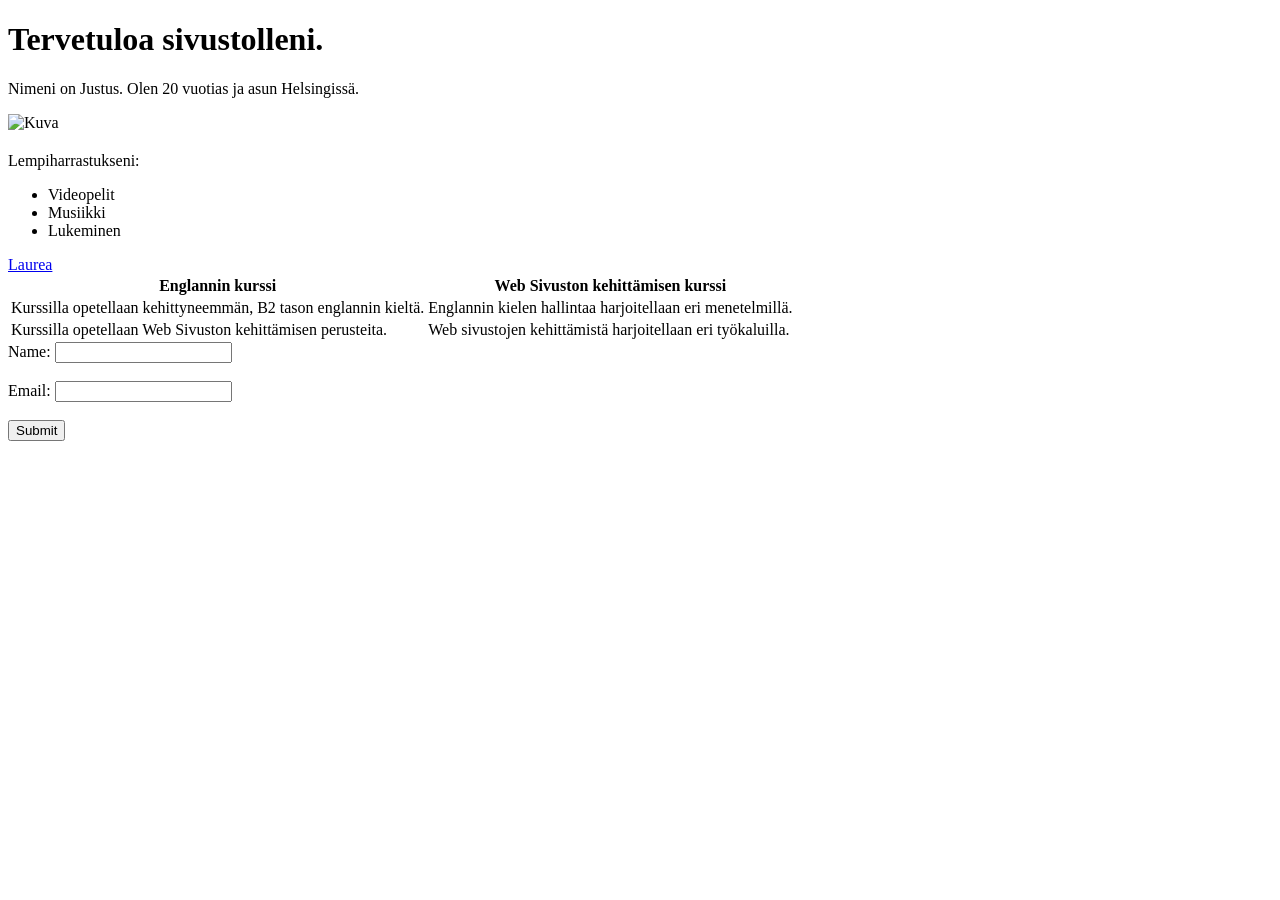
==== WS_02/index.html @ a199ecd3 "style" ====
<!DOCTYPE html>
    <html>
    <head>
        <title>Justuksen sivu</title>
    </head>
    <body>
        <h1>Tervetuloa sivustolleni.</h1>
        <p>Nimeni on Justus. Olen 20 vuotias ja asun Helsingissä.</p>
        <img src="C:\Users\justu\OneDrive\Pictures\cover1.WEBP" alt="Kuva">
  
    <h2 style="color:greenyellow" ></h2>Lempiharrastukseni:</h2>
    <ul>
        <li>Videopelit</li>
        <li>Musiikki</li>
        <li>Lukeminen</li>
    </ul>
    </html>
    <a href="https://www.laurea.fi">Laurea</a>
    <table>
    <tr>
        <th>Englannin kurssi</th>
        <th>Web Sivuston kehittämisen kurssi</th>
    </tr>
    <tr>
        <td>Kurssilla opetellaan kehittyneemmän, B2 tason englannin kieltä.</td>
        <td>Englannin kielen hallintaa harjoitellaan eri menetelmillä.</td>
    </tr>
    <tr>
        <td>Kurssilla opetellaan Web Sivuston kehittämisen perusteita.</td>
        <td>Web sivustojen kehittämistä harjoitellaan eri työkaluilla.</td>
    </tr>
    </table>
    <form>
    <label for="name">Name:</label>
    <input type="text" id="name" name="name"><br><br>
    <label for="email">Email:</label>
    <input type="email" id="email" name="email"><br><br>
    <input type="submit" value="Submit">
    </form>
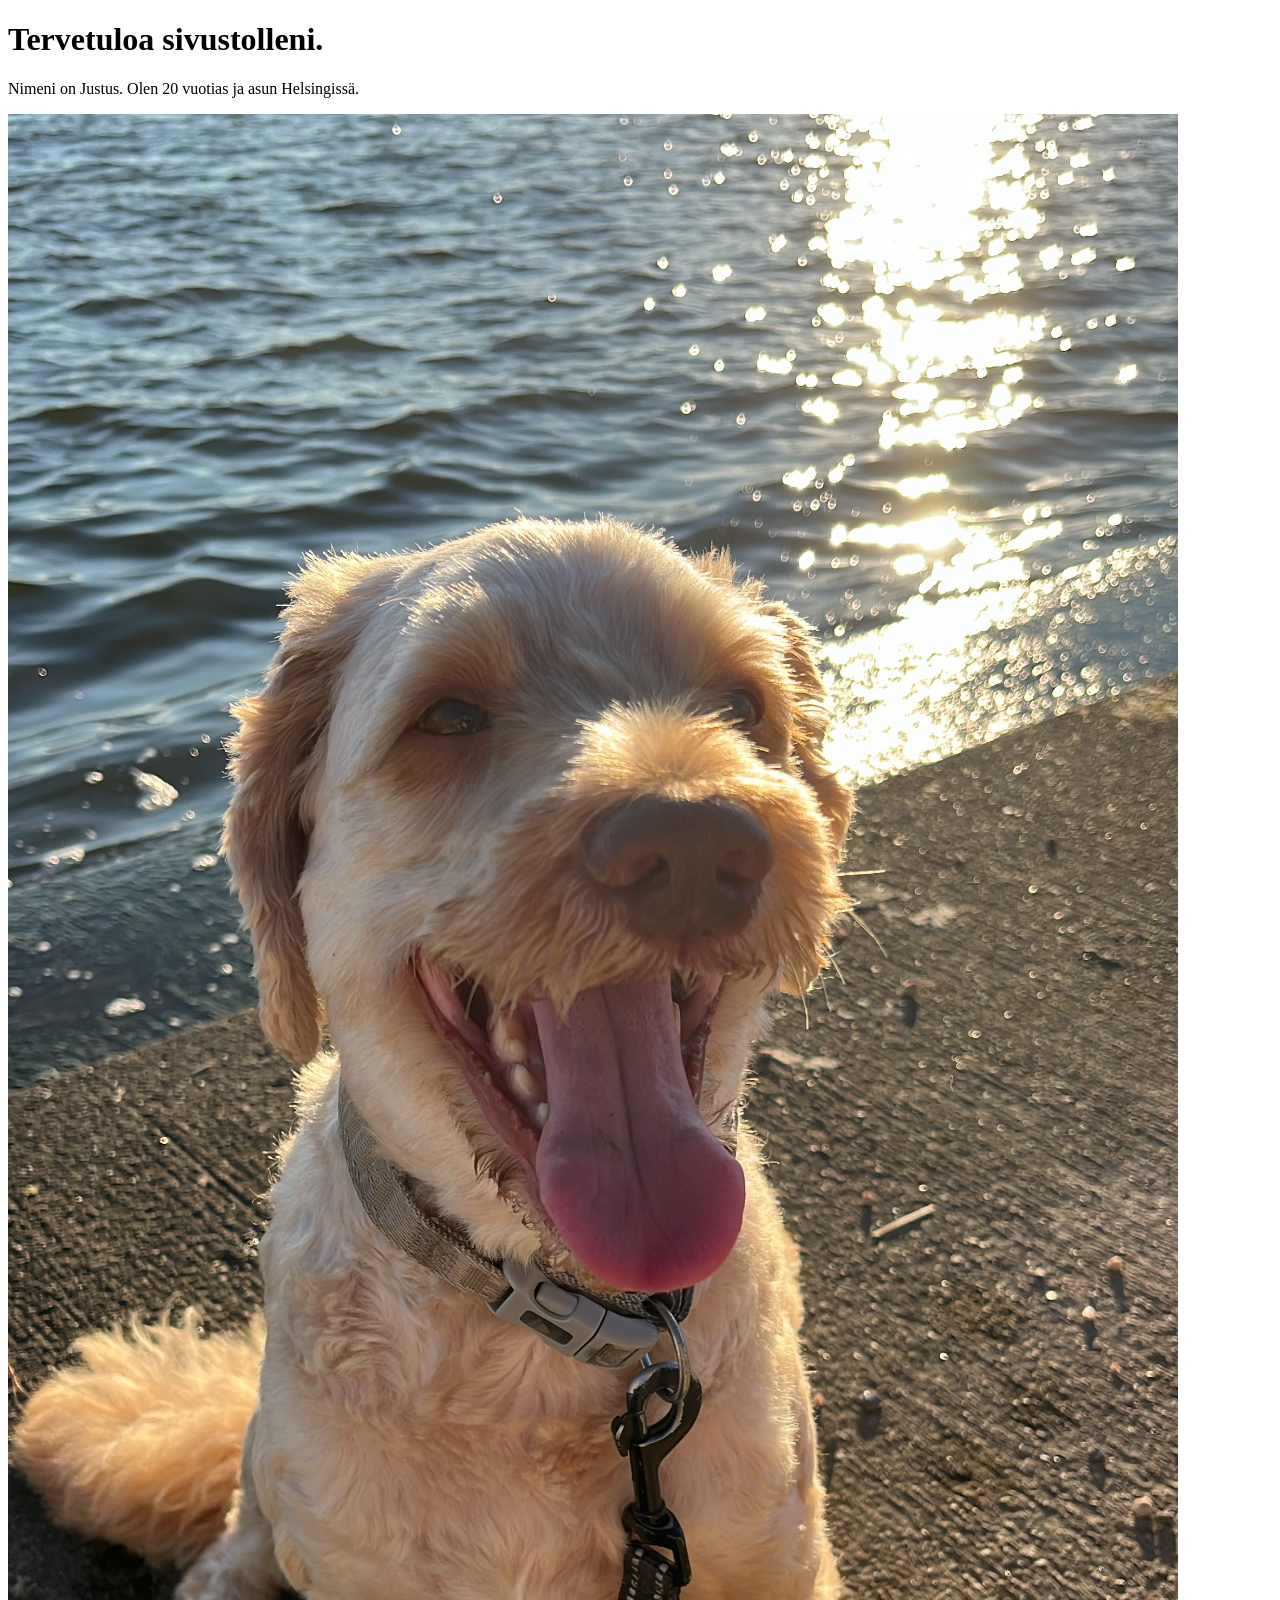
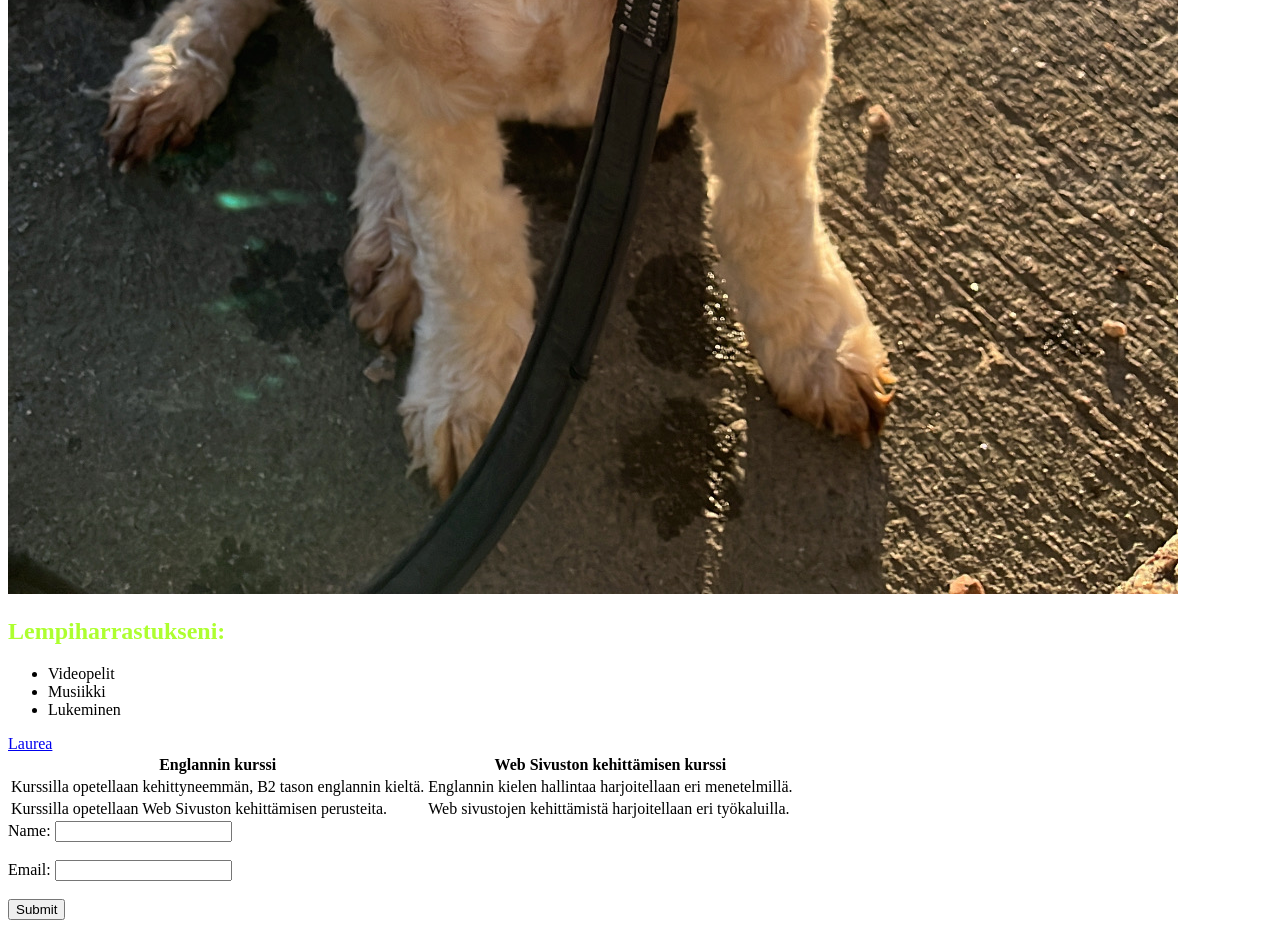
==== commit 7c0ccafd: "Sivusto" ====
--- a/WS_02/index.html
+++ b/WS_02/index.html
@@ -6,15 +6,14 @@
     <body>
         <h1>Tervetuloa sivustolleni.</h1>
         <p>Nimeni on Justus. Olen 20 vuotias ja asun Helsingissä.</p>
-        <img src="C:\Users\justu\OneDrive\Pictures\cover1.WEBP" alt="Kuva">
+        <img src="CD12042C-28A6-4631-BD52-E8751473E3D5.JPG" alt="Kuva">
   
-    <h2 style="color:greenyellow" ></h2>Lempiharrastukseni:</h2>
+    <h2 style="color:greenyellow">Lempiharrastukseni:</h2>
     <ul>
         <li>Videopelit</li>
         <li>Musiikki</li>
         <li>Lukeminen</li>
     </ul>
-    </html>
     <a href="https://www.laurea.fi">Laurea</a>
     <table>
     <tr>
@@ -36,4 +35,6 @@
     <label for="email">Email:</label>
     <input type="email" id="email" name="email"><br><br>
     <input type="submit" value="Submit">
-    </form>+    </form>
+    </body>
+    </html>
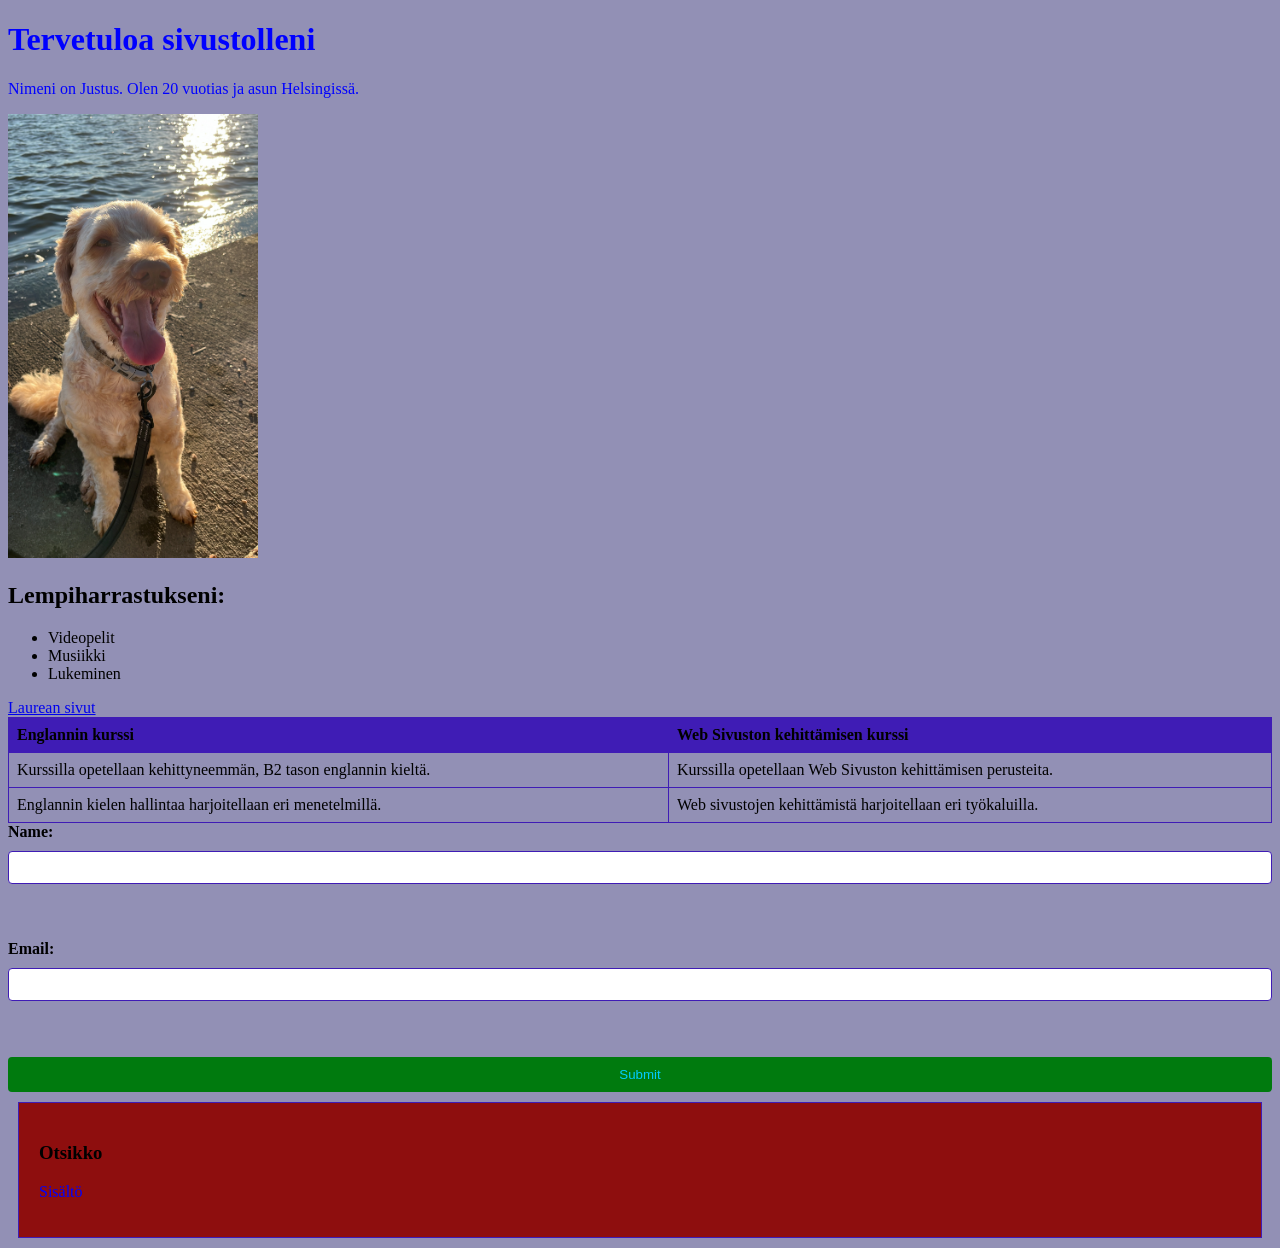
==== commit 36896659: "Sivusto" ====
--- a/WS_02/index.html
+++ b/WS_02/index.html
@@ -1,40 +1,54 @@
 <!DOCTYPE html>
-    <html>
-    <head>
-        <title>Justuksen sivu</title>
-    </head>
-    <body>
-        <h1>Tervetuloa sivustolleni.</h1>
-        <p>Nimeni on Justus. Olen 20 vuotias ja asun Helsingissä.</p>
-        <img src="CD12042C-28A6-4631-BD52-E8751473E3D5.JPG" alt="Kuva">
-  
-    <h2 style="color:greenyellow">Lempiharrastukseni:</h2>
+<html>
+  <head>
+    <title>Justuksen sivu</title>
+    
+    <style>
+    h1 {
+      color: rgb(13, 0, 128);
+    }
+    </style>
+  </head>
+  <body>
+    <h1 style="color:blue">Tervetuloa sivustolleni</h1>
+    <p>Nimeni on Justus. Olen 20 vuotias ja asun Helsingissä.</p>
+    <img src="CD12042C-28A6-4631-BD52-E8751473E3D5.JPG" alt="Kuva koirastani" width="250" />
+
+    <h2>Lempiharrastukseni:</h2>
     <ul>
-        <li>Videopelit</li>
-        <li>Musiikki</li>
-        <li>Lukeminen</li>
+      <li>Videopelit</li>
+      <li>Musiikki</li>
+      <li>Lukeminen</li>
     </ul>
-    <a href="https://www.laurea.fi">Laurea</a>
+
+    <a href="https://www.laurea.fi">Laurean sivut</a>
     <table>
-    <tr>
+      <tr>
         <th>Englannin kurssi</th>
         <th>Web Sivuston kehittämisen kurssi</th>
-    </tr>
-    <tr>
+      </tr>
+      <tr>
         <td>Kurssilla opetellaan kehittyneemmän, B2 tason englannin kieltä.</td>
+        <td>Kurssilla opetellaan Web Sivuston kehittämisen perusteita.</td>
+      </tr>
+      <tr>
         <td>Englannin kielen hallintaa harjoitellaan eri menetelmillä.</td>
-    </tr>
-    <tr>
-        <td>Kurssilla opetellaan Web Sivuston kehittämisen perusteita.</td>
         <td>Web sivustojen kehittämistä harjoitellaan eri työkaluilla.</td>
-    </tr>
+      </tr>
     </table>
     <form>
-    <label for="name">Name:</label>
-    <input type="text" id="name" name="name"><br><br>
-    <label for="email">Email:</label>
-    <input type="email" id="email" name="email"><br><br>
-    <input type="submit" value="Submit">
+      <label for="name">Name:</label>
+      <input type="text" id="name" name="name"><br><br>
+      <label for="email">Email:</label>
+      <input type="email" id="email" name="email"><br><br>
+      <input type="submit" value="Submit">
     </form>
-    </body>
-    </html>+    <div class="content-box"> 
+
+  <h3>Otsikko</h3>
+  <p>Sisältö</p>
+
+</div>
+    <link rel="stylesheet" href="styles.css">
+  </body>
+</html>
--- a/WS_02/styles.css
+++ b/WS_02/styles.css
@@ -0,0 +1,63 @@
+
+p {
+      color: blue;
+    }
+    
+    body {
+      background-color: rgb(146, 144, 181);
+    }
+    
+    h1 {
+      font-size: 2em;
+    }
+
+    table {
+      width: 100%;
+      border-collapse: collapse;
+    }
+    
+    th, td {
+      border: 1px solid #3f1cb5;
+      padding: 8px;
+      text-align: left;
+    }
+    
+    th {
+      background-color: #3f1cb5;
+    }
+    
+    form {
+      display: flex;
+      flex-direction: column;
+      gap: 10px;
+    }
+    
+    label {
+      font-weight: bold;
+    }
+    
+    input[type="text"], input[type="email"] {
+      padding: 8px;
+      border: 1px solid #3f1cb5;
+      border-radius: 4px;
+    }
+    
+    input[type="submit"] {
+      background-color: #007a0e;
+      color: #00ccff;
+      padding: 10px;
+      border: none;
+      border-radius: 4px;
+      cursor: pointer;
+    }
+    
+    input[type="submit"]:hover {
+      background-color: #661313;
+    }
+
+    .content-box {
+  padding: 20px;
+  margin: 10px;
+  background-color: #8e0e0e;
+  border: 1px solid #3f1cb5;
+}
